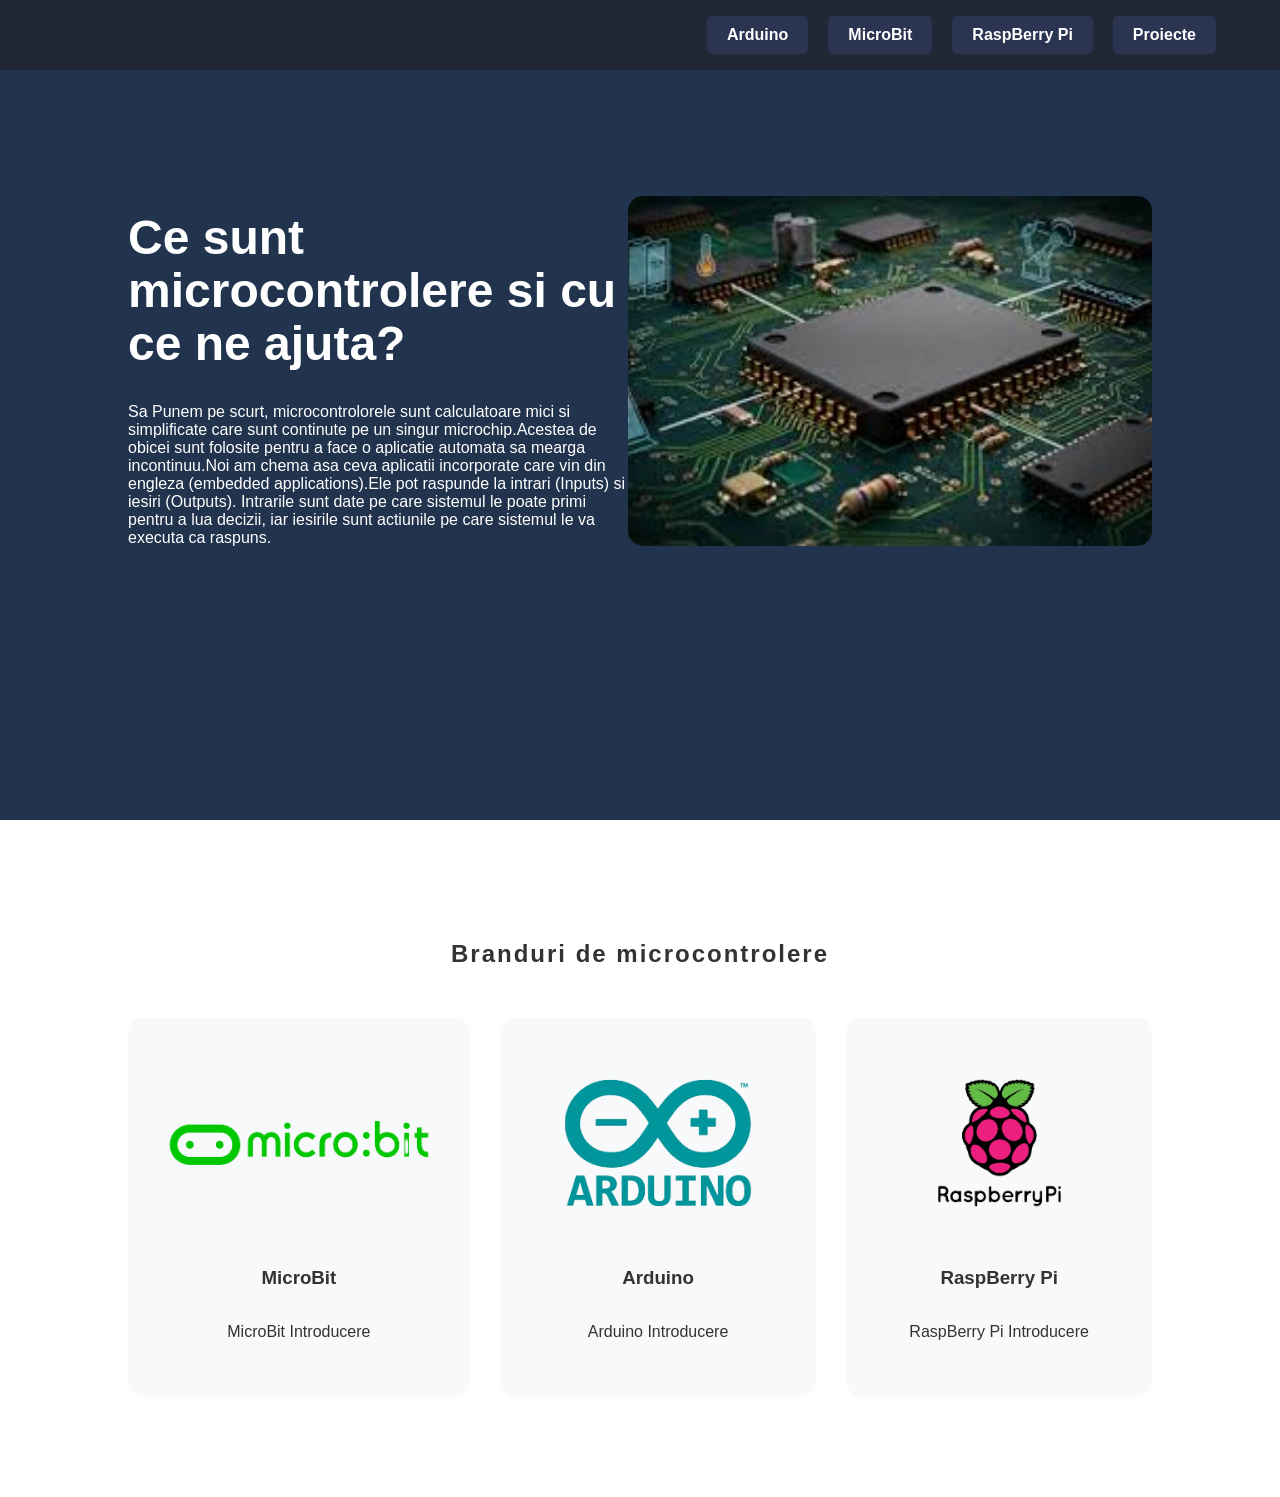
==== InfoEducatie4/index.html @ c7472533 "Add files via upload" ====
<!DOCTYPE html>
<html lang="ro">
<head>
    <meta charset="UTF-8">
    <meta name="viewport" content="width=device-width, initial-scale=1.0">
    <link rel="stylesheet" href="style.css">
    <title>RoboLab</title>

    <!-- Pentru Securitate-->
    <meta http-equiv="Content-Security-Policy" content="default-src 'self'; style-src 'self' 'unsafe-inline' https://cdn.jsdelivr.net; script-src 'self' https://cdn.jsdelivr.net; img-src 'self' data:;">
    
</head>
<body>
    <script src="https://cdn.jsdelivr.net/npm/bootstrap@5.3.8/dist/js/bootstrap.bundle.min.js" integrity="sha384-FKyoEForCGlyvwx9Hj09JcYn3nv7wiPVlz7YYwJrWVcXK/BmnVDxM+D2scQbITxI" crossorigin="anonymous"></script>
    
    <nav id="Navigation_Bar">
        <a href="Pagini/Arduino.html" class="button-link">Arduino</a>
        <a href="Pagini/MicroBit.html" class="button-link">MicroBit</a>
        <a href="Pagini/RaspBerry Pi.html" class="button-link">RaspBerry Pi</a>
        <a href="Exercitii_Si_Proiecte/Proiecte.html" class="button-link">Proiecte</a>
    </nav>

    <header class="hero">
        

        <div class="hero-content">
            <div class="hero-text">
                <h1>Ce sunt microcontrolere si cu ce ne ajuta?</h1>
                <p>Sa Punem pe scurt, microcontrolorele sunt calculatoare mici si simplificate care sunt continute pe un singur microchip.Acestea de obicei sunt folosite pentru a face o aplicatie automata sa mearga incontinuu.Noi am chema asa ceva aplicatii incorporate care vin din engleza (embedded applications).Ele pot raspunde la intrari (Inputs) si iesiri (Outputs). Intrarile sunt date pe care sistemul le poate primi pentru a lua decizii, iar iesirile sunt actiunile pe care sistemul le va executa ca raspuns.</p>
            </div>
            <div class="hero-image">
                <img src="Imagini/MicroControlerImagine.jpg" alt="MicroController Imagine">
            </div>
        </div>
        <div class="wave"></div>
    </header>

    <section class="expertise">
        <h1>Branduri de microcontrolere</h1>
        <div class="card-container">
            <a href="Pagini/MicroBit.html">
                <div class="card">
                    <img src="Imagini/Microbit_Logo.png" alt = "MicroBit Logo">
                    <h3>MicroBit</h3>
                    <p>MicroBit Introducere</p>
                </div>
            </a>
            
            <a href="Pagini/Arduino.html">
                <div class="card">
                    <img src="Imagini/Arduino_Logo.png" alt = "Arduino Logo">
                    <h3>Arduino</h3>
                    <p>Arduino Introducere</p>
                </div>
            </a>

            <a href="Pagini/RaspBerry Pi.html">
                <div class="card">
                    <img src="Imagini/RaspBerryPi_Logo.png" alt = "RaspBerry pI Logo">
                    <h3>RaspBerry Pi</h3>
                    <p>RaspBerry Pi Introducere</p>
                </div>
            </a>
        </div>
    </section>

</body>
</html>
</html>
---- InfoEducatie4/style.css ----
body {
    margin: 0;
    font-family: 'Arial', sans-serif;
    color: #333;
}


.hero {
    background-color: rgb(33, 51, 77);
    color: white;
    padding: 80px 10% 20px 10%; 
    position: relative;
    min-height: 80vh;
}

.hero-content {
    padding: 100px 0; 
    display: flex;
    align-items: center;
    justify-content: space-between;
}

.hero-text {
    max-width: 500px;
}

.hero-text h1 {
    font-size: 3rem;
    line-height: 1.1;
}


.button-link {
    background-color: rgb(43, 52, 80);
    color: white;
    border: none;
    padding: 10px 20px;
    border-radius: 5px;
    cursor: pointer;
    font-weight: bold;
    display: inline-block;
    transition: all 0.3s ease;
}




.button-link:hover {
    transform: scale(1.1);
    background-color: rgb(39, 47, 70);
}


#Navigation_Bar {
    position: fixed;
    top: 0; width: 100%;
    left: 0;
    width: 100%;
    background-color: rgb(34, 39, 54);
    z-index: 2000;
    padding: 1rem 5%;
    box-sizing: border-box;
    display: flex;
    justify-content: flex-end; 
    gap: 20px;
}




.hero-image {
    display: flex;
    justify-content: center;
    align-items: center;
    height: 350px;    
    aspect-ratio: attr(width) / attr(height); 
}


.hero-image img {
    width: 100%;
    height: 100%;
    object-fit: cover;
    border-radius: 15px;
}
.expertise {
    padding: 100px 10%;
    text-align: center;
    background-color: white;
}

.expertise h1 {
    letter-spacing: 2px;
    margin-bottom: 50px;
}

.card-container {
    display: flex;
    gap: 30px;
    justify-content: center;
}

.card {
    background: #f8f9fa;
    padding: 40px 30px;
    border-radius: 15px;
    flex: 1;
    max-width: 300px;
    text-align: left;
    display: flex;
    flex-direction: column;
    align-items: center;   
    text-align: center;
    transition: transform 0.3s ease;
}

.card:hover {
    transform: translateY(-10px);
}

.card img {
    width: 100%;      
    height: 150px;     
    object-fit: contain; 
    margin-bottom: 20px;
    padding: 10px;    
    border-radius: 10px;

}



a {
    text-decoration: none;
    color: inherit; 
    display: inline-block;
}


.card-container a, 
.card-container a:visited {
    color: #333; 
}

@media (max-width: 768px) {

  .hero-content {
    flex-direction: column;
    padding: 40px 0;
    text-align: center;
    gap: 30px;
  }

  .hero-text {
    max-width: 100%;
  }

  .hero-text h1 {
    font-size: 2rem;
  }

  .hero-image {
    height: auto;
    width: 100%;
  }


  .expertise {
    padding: 50px 5%;
  }

  .card-container {
    flex-direction: column;
    align-items: center;
    gap: 20px;
  }

  .card {
    max-width: 100%;
    width: 100%;
  }

  #Navigation_Bar {
    justify-content: center; 
    padding: 0.8rem 5%;
    gap: 10px;
  }
  
  #Navigation_Bar .button-link {
    padding: 8px 12px;
    font-size: 0.85rem;
  }
}
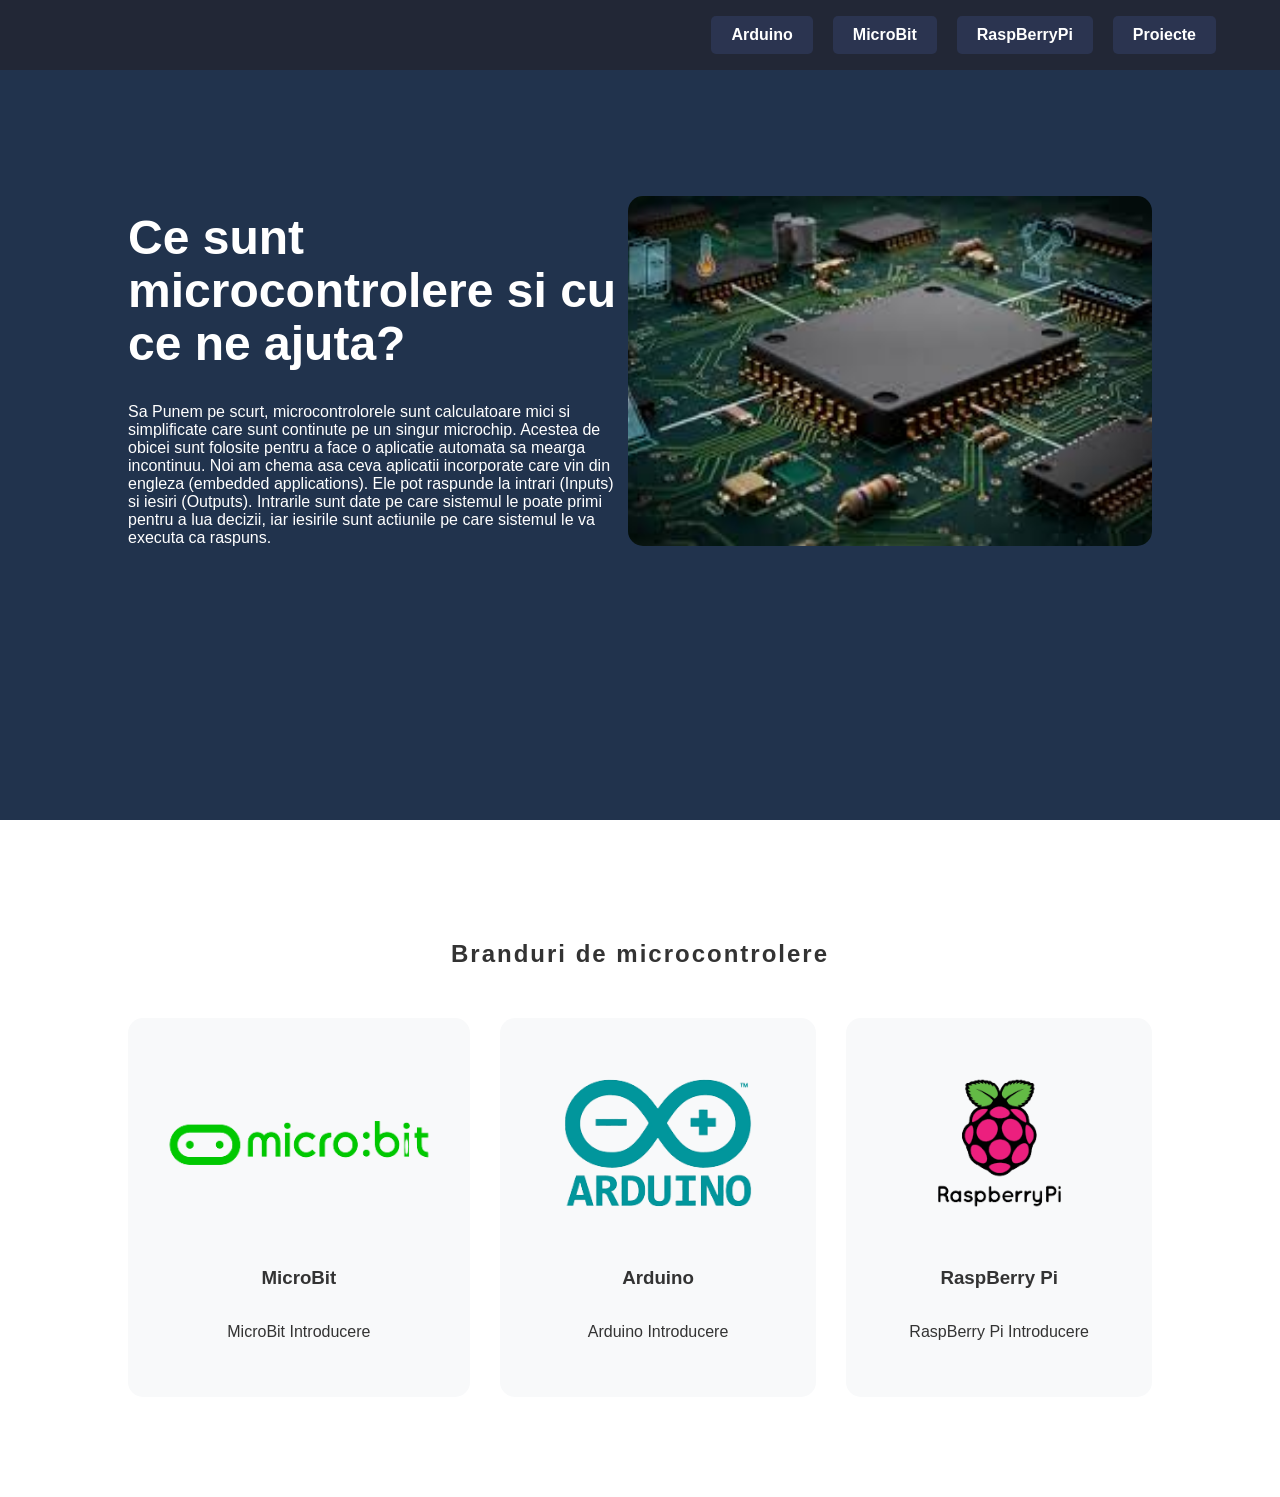
==== commit dbb87098: "Add files via upload" ====
--- a/InfoEducatie4/index.html
+++ b/InfoEducatie4/index.html
@@ -16,7 +16,7 @@
     <nav id="Navigation_Bar">
         <a href="Pagini/Arduino.html" class="button-link">Arduino</a>
         <a href="Pagini/MicroBit.html" class="button-link">MicroBit</a>
-        <a href="Pagini/RaspBerry Pi.html" class="button-link">RaspBerry Pi</a>
+        <a href="Pagini/RaspBerry Pi.html" class="button-link">RaspBerryPi</a>
         <a href="Exercitii_Si_Proiecte/Proiecte.html" class="button-link">Proiecte</a>
     </nav>
 
@@ -26,7 +26,10 @@
         <div class="hero-content">
             <div class="hero-text">
                 <h1>Ce sunt microcontrolere si cu ce ne ajuta?</h1>
-                <p>Sa Punem pe scurt, microcontrolorele sunt calculatoare mici si simplificate care sunt continute pe un singur microchip.Acestea de obicei sunt folosite pentru a face o aplicatie automata sa mearga incontinuu.Noi am chema asa ceva aplicatii incorporate care vin din engleza (embedded applications).Ele pot raspunde la intrari (Inputs) si iesiri (Outputs). Intrarile sunt date pe care sistemul le poate primi pentru a lua decizii, iar iesirile sunt actiunile pe care sistemul le va executa ca raspuns.</p>
+                <p>Sa Punem pe scurt, microcontrolorele sunt calculatoare mici si simplificate care sunt continute pe un singur microchip.
+            Acestea de obicei sunt folosite pentru a face o aplicatie automata sa mearga incontinuu.
+            Noi am chema asa ceva aplicatii incorporate care vin din engleza (embedded applications).
+            Ele pot raspunde la intrari (Inputs) si iesiri (Outputs). Intrarile sunt date pe care sistemul le poate primi pentru a lua decizii, iar iesirile sunt actiunile pe care sistemul le va executa ca raspuns.</p>
             </div>
             <div class="hero-image">
                 <img src="Imagini/MicroControlerImagine.jpg" alt="MicroController Imagine">
@@ -40,7 +43,7 @@
         <div class="card-container">
             <a href="Pagini/MicroBit.html">
                 <div class="card">
-                    <img src="Imagini/Microbit_Logo.png" alt = "MicroBit Logo">
+                    <img src="Imagini/Microbit_Logo.png">
                     <h3>MicroBit</h3>
                     <p>MicroBit Introducere</p>
                 </div>
@@ -48,7 +51,7 @@
             
             <a href="Pagini/Arduino.html">
                 <div class="card">
-                    <img src="Imagini/Arduino_Logo.png" alt = "Arduino Logo">
+                    <img src="Imagini/Arduino_Logo.png">
                     <h3>Arduino</h3>
                     <p>Arduino Introducere</p>
                 </div>
@@ -56,7 +59,7 @@
 
             <a href="Pagini/RaspBerry Pi.html">
                 <div class="card">
-                    <img src="Imagini/RaspBerryPi_Logo.png" alt = "RaspBerry pI Logo">
+                    <img src="Imagini/RaspBerryPi_Logo.png">
                     <h3>RaspBerry Pi</h3>
                     <p>RaspBerry Pi Introducere</p>
                 </div>
